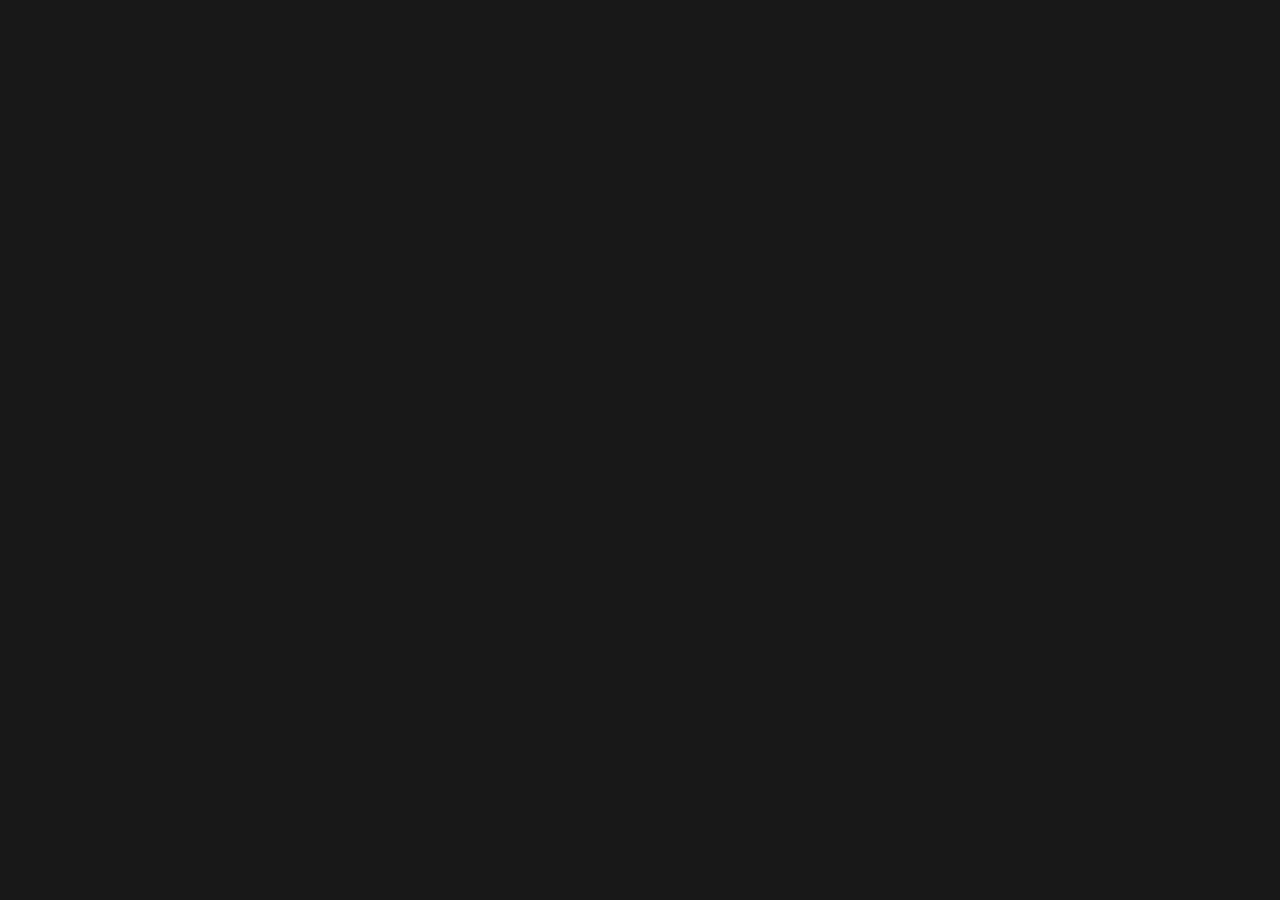
==== index.html @ e0ab5c4d "Updates" ====
<!DOCTYPE html>
<html>
  <head>
    <meta charset="UTF-8">
    <meta name="viewport" content="width=device-width, initial-scale=1">
    <link href="css/style.css" rel="stylesheet" type="text/css">
    <link rel="icon" href="https://clojurescript.org/images/cljs-logo-icon-32.png">
  </head>
  <body>
    <div id="app">
    </div> <!-- end of app div -->
    <script src="cljs-out/dev/main_bundle.js" type="text/javascript"></script>
  </body>
</html>
---- css/style.css ----
:root {
  --page-bg: #181818;
  --font-color: #bbb;
  --guitar-fret: #292929;
}

body {
  color: var(--font-color);
  background-color: var(--page-bg);
}

.center-text {
  text-align: center;
}

.guess {
  cursor: pointer;
}

.guitar {
  display: flex;
  flex-direction: column;
  box-shadow: 0px 5px 10px #111;
  background-color: rgba(255, 255, 255, 10%);
}

.guitar-string {
  display: flex;
  user-select: none;
  position: relative;
  cursor: pointer;
}

.guitar-string:before {
  content: ' ';
  position: absolute;
  top: calc(50% - 2px);
  left: 0;
  right: 0;
  border-top: 2px solid rgba(255, 255, 255, 5%);
}

.guitar-string .guitar-nut {
  border-right: 0.5rem solid;
  border-color: #444;
  background-color: #151515;
  width: 30%;
}

.guitar-nut,
.guitar-fret {
  position: relative;
  background-color: rgba(0, 0, 0, 10%);
  display: block;
  margin: 0 1px;
  padding: 0.5rem 0.1rem;
  width: 100%;
  text-align: center;
  font-family: Helvetica;
  font-size: 0.7rem;
  font-weight: bold;
  text-transform: uppercase;
}

.guitar-string:nth-child(3) .guitar-fret:nth-of-type(2n + 4):after,
.guitar-string:nth-child(2) .guitar-fret:nth-of-type(13):after,
.guitar-string:nth-child(4) .guitar-fret:nth-of-type(13):after,
.guitar-string:nth-child(2) .guitar-fret:nth-of-type(25):after,
.guitar-string:nth-child(4) .guitar-fret:nth-of-type(25):after {
  content: ' ';
  background-color: rgba(0, 0, 0, 20%);
  position: absolute;
  right: calc(50% - 0.5rem);
  bottom: -0.5rem;
  border-radius: 20rem;
  width: 1rem;
  height: 1rem;
}

.guitar-string:nth-child(3) .guitar-fret:nth-of-type(12):after,
.guitar-string:nth-child(3) .guitar-fret:nth-of-type(14):after,
.guitar-string:nth-child(3) .guitar-fret:nth-of-type(24):after {
  content: none;
}
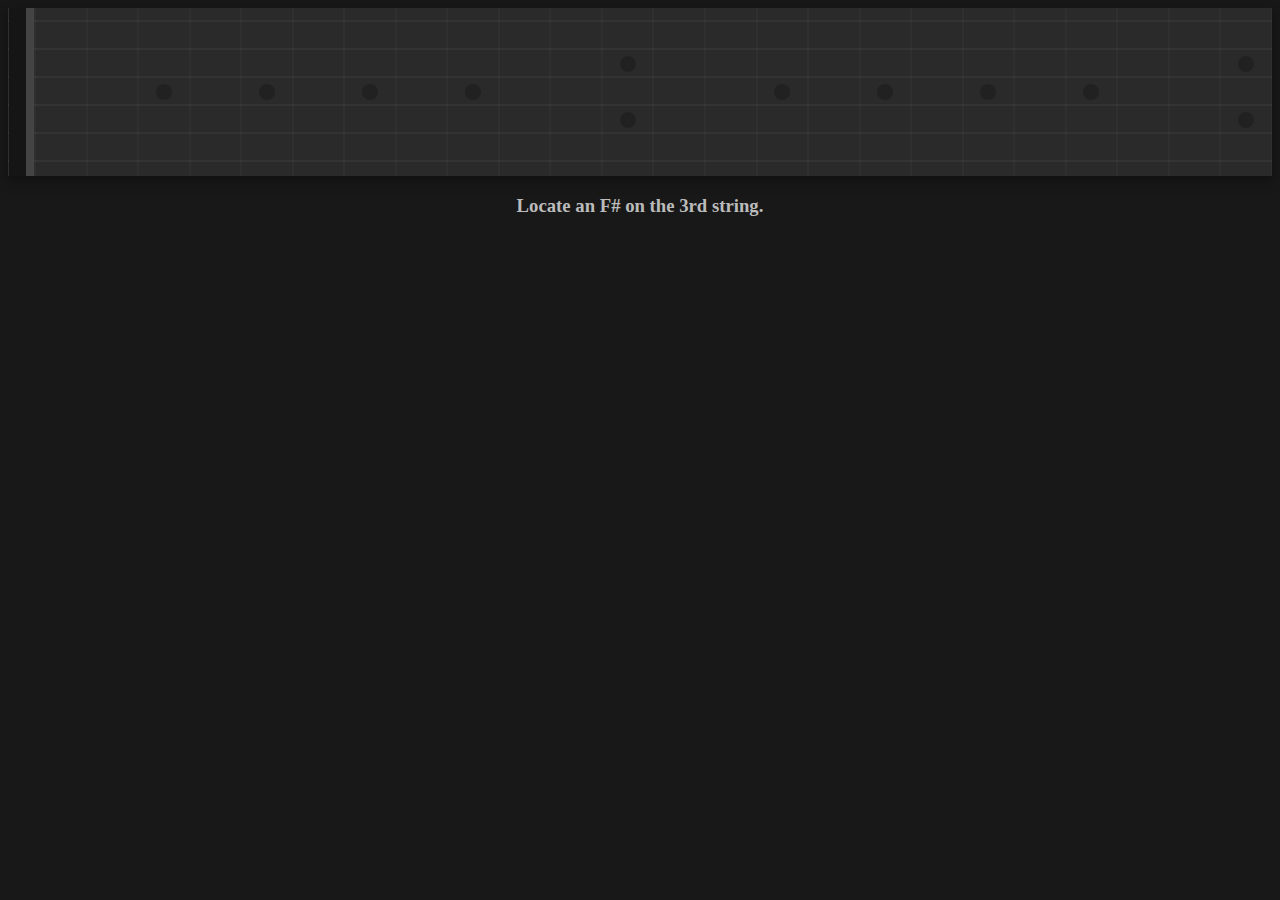
==== commit 8959dcfc: "Updates" ====
--- a/index.html
+++ b/index.html
@@ -7,8 +7,7 @@
     <link rel="icon" href="https://clojurescript.org/images/cljs-logo-icon-32.png">
   </head>
   <body>
-    <div id="app">
-    </div> <!-- end of app div -->
-    <script src="cljs-out/dev/main_bundle.js" type="text/javascript"></script>
+    <div id="app"> </div>
+    <script src="cljs-out/dev-main.js" type="text/javascript"></script>
   </body>
 </html>
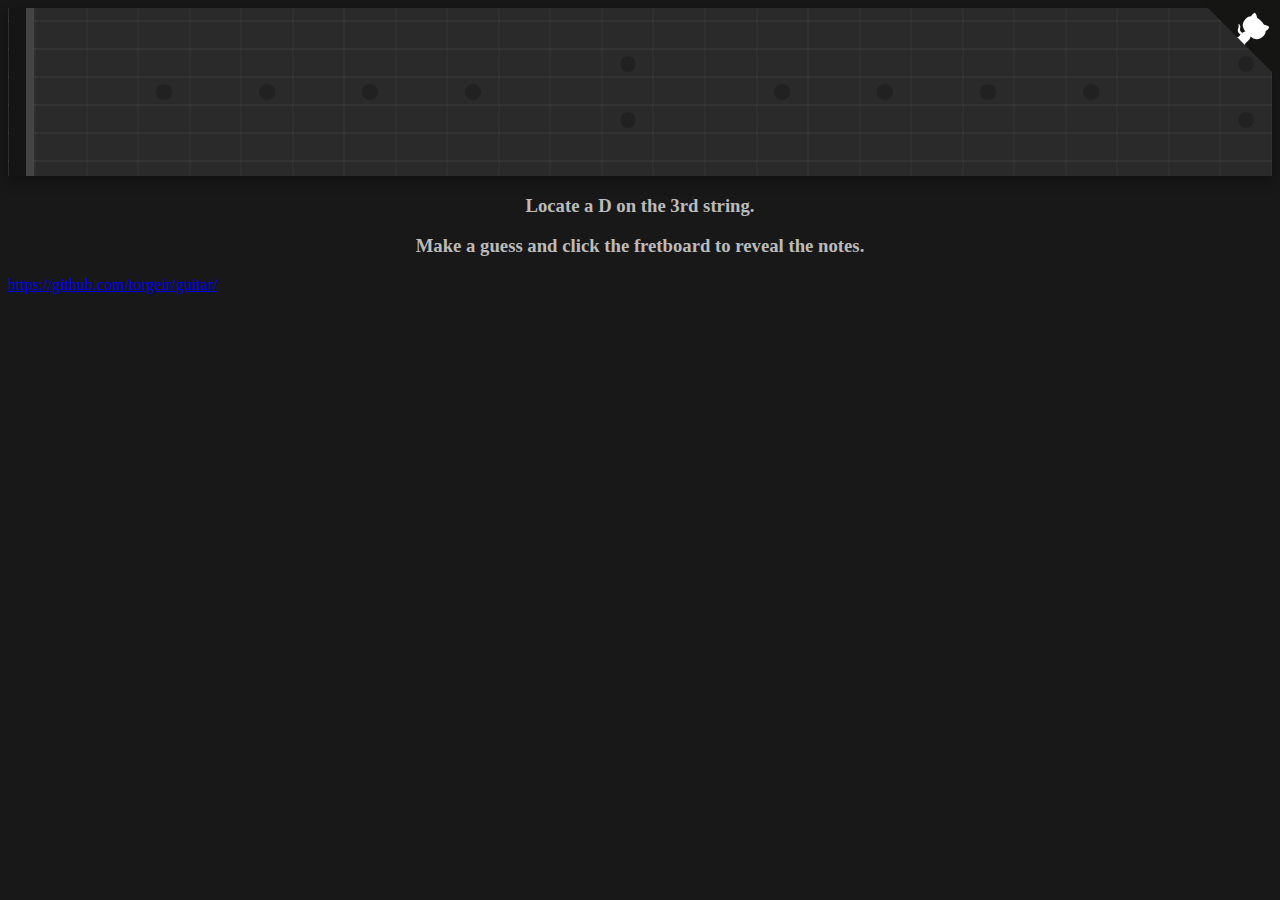
==== commit abb64d03: "deploy: 366dd7e9630687a886f5d7bde0ff2ae829c1bea7" ====
--- a/index.html
+++ b/index.html
@@ -5,9 +5,40 @@
     <meta name="viewport" content="width=device-width, initial-scale=1">
     <link href="css/style.css" rel="stylesheet" type="text/css">
     <link rel="icon" href="https://clojurescript.org/images/cljs-logo-icon-32.png">
+    <style>.github-corner:hover .octo-arm{animation:octocat-wave 560ms ease-in-out}@keyframes octocat-wave{0%,100%{transform:rotate(0)}20%,60%{transform:rotate(-25deg)}40%,80%{transform:rotate(10deg)}}@media (max-width:500px){.github-corner:hover .octo-arm{animation:none}.github-corner .octo-arm{animation:octocat-wave 560ms ease-in-out}}</style>
   </head>
   <body>
-    <div id="app"> </div>
+    <div id="app"></div>
     <script src="cljs-out/dev-main.js" type="text/javascript"></script>
+    <a href="//github.com/torgeir/guitar" class="github-corner" aria-label="View source on GitHub">
+      <svg width="80"
+           height="80"
+           viewBox="0 0 250 250"
+           aria-hidden="true"
+           style="fill:#151513; color:#fff; position: absolute; top: 0; border: 0; right: 0;">
+        <path d="M0,0 L115,115 L130,115 L142,142 L250,250 L250,0 Z"></path>
+        <path
+          fill="currentColor"
+          style="transform-origin: 130px 106px;"
+          class="octo-arm"
+          d="M128.3,109.0 C113.8,99.7 119.0,89.6 119.0,89.6 C122.0,82.7
+             120.5,78.6 120.5,78.6 C119.2,72.0 123.4,76.3 123.4,76.3
+             C127.3,80.9 125.5,87.3 125.5,87.3 C122.9,97.6 130.6,101.9
+             134.4,103.2"></path>
+        <path
+          fill="currentColor"
+          class="octo-body"
+          d="M115.0,115.0 C114.9,115.1 118.7,116.5 119.8,115.4 L133.7,101.6
+             C136.9,99.2 139.9,98.4 142.2,98.6 C133.8,88.0 127.5,74.4
+             143.8,58.0 C148.5,53.4 154.0,51.2 159.7,51.0 C160.3,49.4
+             163.2,43.6 171.4,40.1 C171.4,40.1 176.1,42.5 178.8,56.2
+             C183.1,58.6 187.2,61.8 190.9,65.4 C194.5,69.0 197.7,73.2
+             200.1,77.6 C213.8,80.2 216.3,84.9 216.3,84.9 C212.7,93.1
+             206.9,96.0 205.4,96.6 C205.1,102.4 203.0,107.8 198.3,112.5
+             C181.9,128.9 168.3,122.5 157.7,114.1 C157.9,116.9 156.7,120.9
+             152.7,124.9 L141.0,136.5 C139.8,137.7 141.6,141.9 141.8,141.8
+             Z"></path>
+      </svg>
+    </a>
   </body>
 </html>
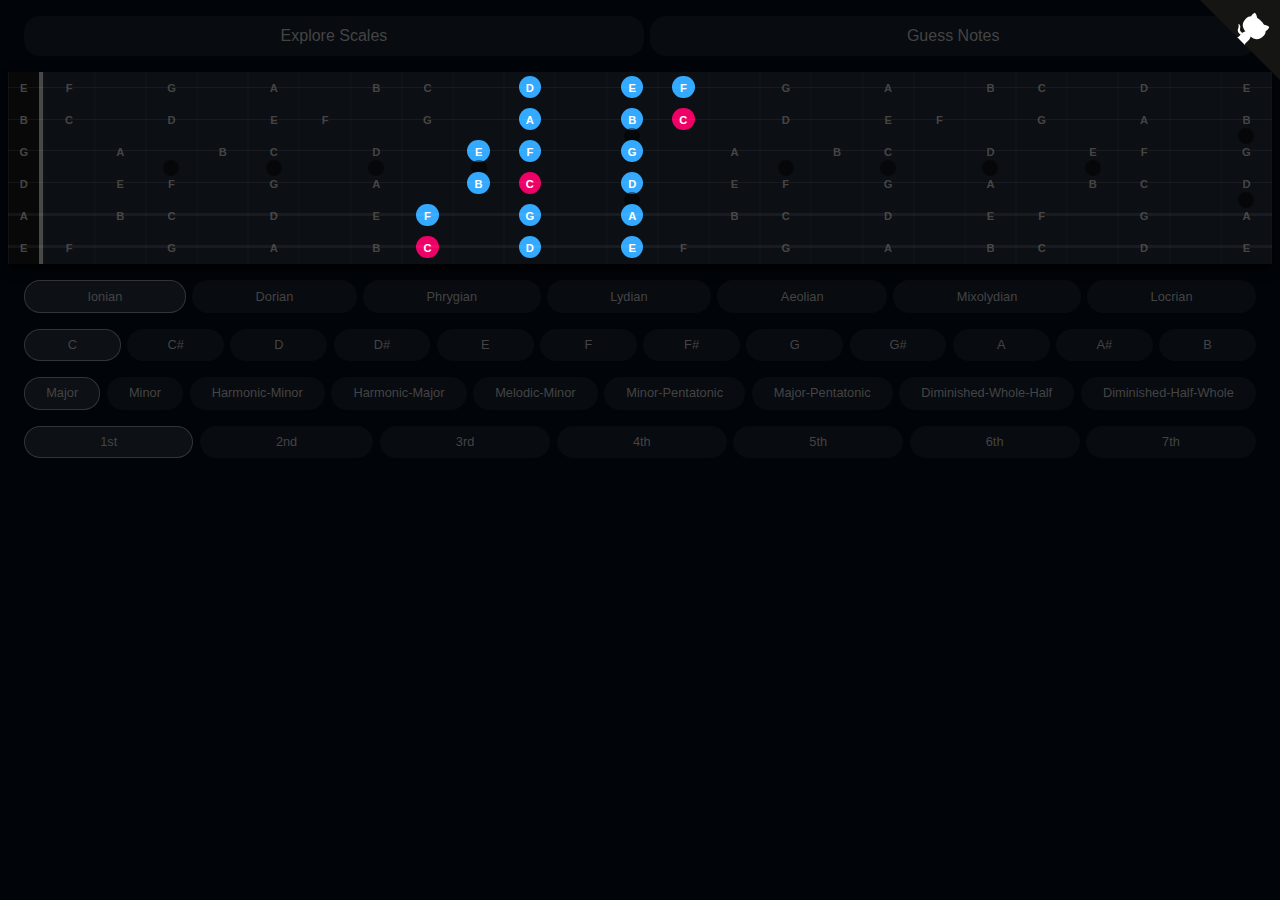
==== commit 2e0815d0: "deploy: eb308ea86ee9a671e246dc776ca551bdb1049353" ====
--- a/index.html
+++ b/index.html
@@ -39,6 +39,10 @@
              152.7,124.9 L141.0,136.5 C139.8,137.7 141.6,141.9 141.8,141.8
              Z"></path>
       </svg>
+      <script type="text/javascript"
+      src="https://cdnjs.buymeacoffee.com/1.0.0/button.prod.min.js"
+      data-name="bmc-button" data-slug="torgeir" data-color="#FFDD00"
+      data-emoji="" data-font="Cookie" data-text="Like this work? Buy me a coffee." data-outline-color="#000000" data-font-color="#000000" data-coffee-color="#ffffff" ></script>
     </a>
   </body>
 </html>
--- a/css/style.css
+++ b/css/style.css
@@ -1,11 +1,75 @@
 :root {
-  --page-bg: #181818;
-  --font-color: #bbb;
-  --guitar-fret: #292929;
+  --color-light-aqua: #3af;
+  --color-light-bittersweet: #f50;
+  --color-light-bluejeans: #48f;
+  --color-light-grass: #7b0;
+  --color-light-mint: #0ed;
+  --color-light-pink: #e06;
+  --color-light-pinkrose: #c4f;
+  --color-light-sunflower: #fc0;
+  --color-light-lavander: #34f;
+  --color-light-light: #f5f7fa;
+  --color-light-medium: #ccd1d9;
+  --color-light-dark: #656d78;
+
+  --color-dark-aqua: #3af;
+  --color-dark-bittersweet: #f50;
+  --color-dark-bluejeans: #48f;
+  --color-dark-grass: #7b0;
+  --color-dark-mint: #0ed;
+  --color-dark-pink: #e06;
+  --color-dark-pinkrose: #c4f;
+  --color-dark-sunflower: #fc0;
+  --color-dark-lavander: #34f;
+  --color-gray-light: #e6e9ed;
+  --color-gray-medium: #aab2bd;
+  --color-gray-dark: #333;
+
+  --page-bg: #010409;
+  --hover: rgba(100, 100, 100, 70%);
+  --font: #999;
+  --font-hl: #fefefe;
+  --font-faded: #444;
+  --guitar-bg: rgba(255, 255, 255, 6%);
+  --guitar-nut: var(--hover);
+  --guitar-headstock: #080808;
+  --guitar-string: rgba(255, 255, 255, 5%);
+  --guitar-shadow: #000;
+  --guitar-fret: rgba(0, 0, 0, 15%);
+  --guitar-fretboard-dot: rgba(0, 0, 0, 50%);
+  --note-hl-0: var(--color-dark-aqua);
+  --note-hl-1: var(--color-dark-pink);
+  --note-hl-2: var(--color-dark-bittersweet);
+  --note-hl-3: var(--color-dark-sunflower);
+  --note-hl-4: var(--color-dark-mint);
+  --note-hl-5: var(--color-dark-grass);
+  --note-hl-6: var(--color-dark-pinkrose);
+  --note-hl-7: var(--color-dark-lavander);
+  --note-hl-8: var(--color-gray-dark);
+  --guitar-string-width-xs: 1px;
+  --guitar-string-width-s: 1.6px;
+  --guitar-string-width-m: 1.9px;
+  --guitar-string-width-l: 3px;
+  --button-bg: rgba(255, 255, 255, 3%);
+  --button-fg: rgba(255, 255, 255, 5%);
+  --button-border: rgba(255, 255, 255, 15%);
+}
+
+/* tuned https://i.pinimg.com/originals/2e/9f/63/2e9f6323123859937b6ef88834db2adb.jpg */
+.theme--light {
+  --note-hl-0: var(--color-light-aqua);
+  --note-hl-1: var(--color-light-pink);
+  --note-hl-2: var(--color-light-bittersweet);
+  --note-hl-3: var(--color-light-sunflower);
+  --note-hl-4: var(--color-light-mint);
+  --note-hl-5: var(--color-light-grass);
+  --note-hl-6: var(--color-light-pinkrose);
+  --note-hl-7: var(--color-light-lavander);
+  --note-hl-8: var(--color-gray-dark);
 }
 
 body {
-  color: var(--font-color);
+  color: var(--font);
   background-color: var(--page-bg);
 }
 
@@ -20,40 +84,62 @@
 .guitar {
   display: flex;
   flex-direction: column;
-  box-shadow: 0px 5px 10px #111;
-  background-color: rgba(255, 255, 255, 10%);
+  box-shadow: 0px 5px 10px var(--guitar-shadow);
+  background-color: var(--guitar-bg);
+  overflow-x: auto;
+  flex-wrap: nowrap;
+}
+
+.guitar--faded {
+  color: var(--font-faded);
 }
 
 .guitar-string {
   display: flex;
   user-select: none;
   position: relative;
-  cursor: pointer;
-}
-
-.guitar-string:before {
-  content: ' ';
+}
+
+.guitar-string:after {
+  content: " ";
   position: absolute;
-  top: calc(50% - 2px);
   left: 0;
   right: 0;
-  border-top: 2px solid rgba(255, 255, 255, 5%);
+  pointer-events: none;
+}
+.guitar-string:nth-child(1):after {
+  top: calc(50% - var(--guitar-string-width-xs));
+  border-top: var(--guitar-string-width-xs) solid var(--guitar-string);
+}
+.guitar-string:nth-child(2):after {
+  top: calc(50% - var(--guitar-string-width-s));
+  border-top: var(--guitar-string-width-s) solid var(--guitar-string);
+}
+.guitar-string:nth-child(3):after,
+.guitar-string:nth-child(4):after {
+  top: calc(50% - var(--guitar-string-width-m));
+  border-top: var(--guitar-string-width-m) solid var(--guitar-string);
+}
+.guitar-string:nth-child(5):after,
+.guitar-string:nth-child(6):after {
+  top: calc(50% - var(--guitar-string-width-l));
+  border-top: var(--guitar-string-width-l) solid var(--guitar-string);
 }
 
 .guitar-string .guitar-nut {
-  border-right: 0.5rem solid;
-  border-color: #444;
-  background-color: #151515;
-  width: 30%;
+  border-right: 0.3rem solid;
+  border-color: var(--guitar-nut);
+  background-color: var(--guitar-headstock);
+  width: 60%;
 }
 
 .guitar-nut,
 .guitar-fret {
   position: relative;
-  background-color: rgba(0, 0, 0, 10%);
-  display: block;
+  display: flex;
+  align-self: stretch;
   margin: 0 1px;
-  padding: 0.5rem 0.1rem;
+  height: 2rem;
   width: 100%;
   text-align: center;
   font-family: Helvetica;
@@ -62,13 +148,91 @@
   text-transform: uppercase;
 }
 
+.guitar-fret {
+  background-color: var(--guitar-fret);
+}
+
+.scale-note {
+  position: relative;
+  display: block;
+  width: 100%;
+  text-align: center;
+  line-height: 2rem;
+  cursor: pointer;
+}
+
+.guitar-fret:hover .scale-note:before {
+  box-shadow: 0px 0px 3px var(--hover);
+}
+.guitar-fret:hover .scale-note:not(.scale-note--hl):before {
+  background-color: var(--hover);
+}
+
+.scale-note--hl:before,
+.scale-note--hl:after,
+.guitar-fret:hover .scale-note:before,
+.guitar-fret:hover .scale-note:after {
+  content: " ";
+  position: absolute;
+  top: calc(50% - 0.78rem);
+  right: calc(50% - 0.7rem);
+  border-radius: 20rem;
+  width: 1.4rem;
+  height: 1.4rem;
+}
+
+.guitar-fret:active .scale-note:before,
+.guitar-fret:active .scale-note:after {
+  filter: brightness(75%);
+}
+
+.scale-note--hl:before {
+  /* background-color from script */
+}
+
+.guitar-fret:hover .scale-note:after,
+.scale-note--hl:after {
+  content: attr(data-note);
+  top: auto;
+  right: calc(50% - 0.7rem);
+  color: var(--font-hl);
+}
+
+.scale-note--hl-0:before {
+  background-color: var(--note-hl-0);
+}
+.scale-note--hl-1:before {
+  background-color: var(--note-hl-1);
+}
+.scale-note--hl-2:before {
+  background-color: var(--note-hl-2);
+}
+.scale-note--hl-3:before {
+  background-color: var(--note-hl-3);
+}
+.scale-note--hl-4:before {
+  background-color: var(--note-hl-4);
+}
+.scale-note--hl-5:before {
+  background-color: var(--note-hl-5);
+}
+.scale-note--hl-6:before {
+  background-color: var(--note-hl-6);
+}
+.scale-note--hl-7:before {
+  background-color: var(--note-hl-7);
+}
+.scale-note--hl-8:before {
+  background-color: var(--note-hl-8);
+}
+
 .guitar-string:nth-child(3) .guitar-fret:nth-of-type(2n + 4):after,
 .guitar-string:nth-child(2) .guitar-fret:nth-of-type(13):after,
 .guitar-string:nth-child(4) .guitar-fret:nth-of-type(13):after,
 .guitar-string:nth-child(2) .guitar-fret:nth-of-type(25):after,
 .guitar-string:nth-child(4) .guitar-fret:nth-of-type(25):after {
-  content: ' ';
-  background-color: rgba(0, 0, 0, 20%);
+  content: " ";
+  background-color: var(--guitar-fretboard-dot);
   position: absolute;
   right: calc(50% - 0.5rem);
   bottom: -0.5rem;
@@ -82,3 +246,56 @@
 .guitar-string:nth-child(3) .guitar-fret:nth-of-type(24):after {
   content: none;
 }
+
+.buttons {
+  display: grid;
+  grid-auto-flow: column;
+  grid-column-gap: 0.4rem;
+  margin: 1rem;
+  /* justify-content: space-evenly; */
+}
+
+.button {
+  background: transparent;
+  background-color: var(--button-bg);
+  outline: none;
+  border-radius: 1rem;
+  border: 1px transparent solid;
+  color: var(--font-faded);
+  cursor: pointer;
+  font-size: 0.8rem;
+  line-height: 1.5rem;
+  min-width: 2.2rem;
+  padding: 0.2rem 0.5rem;
+  text-transform: capitalize;
+  user-select: none;
+}
+.button--selected {
+  background-color: var(--button-fg);
+  border-color: var(--button-border);
+}
+.button--huge {
+  font-size: 1rem;
+  line-height: 2rem;
+}
+.button:hover,
+.button:focus {
+  box-shadow: 0px 0px 5px var(--hover);
+}
+.button:active {
+  filter: brightness(85%);
+}
+
+/* buy me a coffee */
+.bmc-btn-container {
+  position: absolute;
+  transform: scale3d(0.65, 0.65, 1);
+  filter: brightness(80%);
+  transition: transform;
+  bottom: 1rem;
+  right: -2rem;
+}
+.bmc-btn-container:hover {
+  filter: brightness(100%);
+  transform: scale3d(0.68, 0.68, 1);
+}
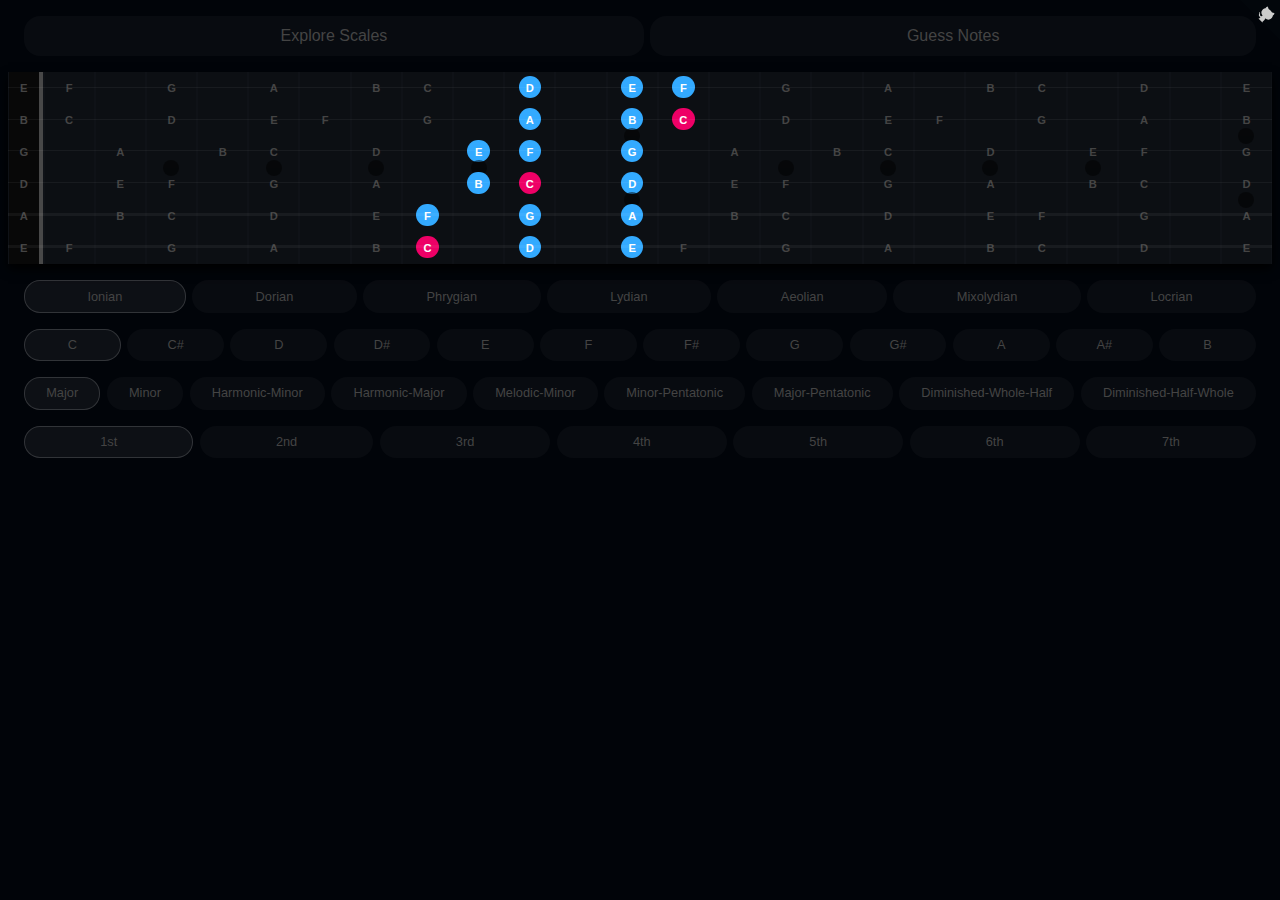
==== commit 2e5c1fe3: "deploy: 9794de89f17568356a8df1be21cf0acb93325cc6" ====
--- a/index.html
+++ b/index.html
@@ -10,12 +10,24 @@
   <body>
     <div id="app"></div>
     <script src="cljs-out/dev-main.js" type="text/javascript"></script>
+    <script
+      type="text/javascript"
+      src="https://cdnjs.buymeacoffee.com/1.0.0/button.prod.min.js"
+      data-name="bmc-button"
+      data-slug="torgeir"
+      data-color="#FFDD00"
+      data-emoji=""
+      data-font="Cookie"
+      data-text="Like this work? Buy me a coffee!"
+      data-outline-color="#000000"
+      data-font-color="#000000"
+      data-coffee-color="#ffffff"></script>
     <a href="//github.com/torgeir/guitar" class="github-corner" aria-label="View source on GitHub">
-      <svg width="80"
-           height="80"
+      <svg width="40"
+           height="40"
            viewBox="0 0 250 250"
            aria-hidden="true"
-           style="fill:#151513; color:#fff; position: absolute; top: 0; border: 0; right: 0;">
+           style="fill:#02060b; color:#ccc; position: absolute; top: 0; border: 0; right: 0;">
         <path d="M0,0 L115,115 L130,115 L142,142 L250,250 L250,0 Z"></path>
         <path
           fill="currentColor"
@@ -39,10 +51,6 @@
              152.7,124.9 L141.0,136.5 C139.8,137.7 141.6,141.9 141.8,141.8
              Z"></path>
       </svg>
-      <script type="text/javascript"
-      src="https://cdnjs.buymeacoffee.com/1.0.0/button.prod.min.js"
-      data-name="bmc-button" data-slug="torgeir" data-color="#FFDD00"
-      data-emoji="" data-font="Cookie" data-text="Like this work? Buy me a coffee." data-outline-color="#000000" data-font-color="#000000" data-coffee-color="#ffffff" ></script>
     </a>
   </body>
 </html>
--- a/css/style.css
+++ b/css/style.css
@@ -150,6 +150,7 @@
 
 .guitar-fret {
   background-color: var(--guitar-fret);
+  transition: all 0.1s;
 }
 
 .scale-note {
@@ -187,6 +188,7 @@
 }
 
 .scale-note--hl:before {
+  transition: all 0.1s;
   /* background-color from script */
 }
 
@@ -269,6 +271,8 @@
   padding: 0.2rem 0.5rem;
   text-transform: capitalize;
   user-select: none;
+  box-shadow: none;
+  transition: all 0.1s;
 }
 .button--selected {
   background-color: var(--button-fg);
@@ -288,14 +292,25 @@
 
 /* buy me a coffee */
 .bmc-btn-container {
-  position: absolute;
-  transform: scale3d(0.65, 0.65, 1);
-  filter: brightness(80%);
+  text-align: right;
   transition: transform;
-  bottom: 1rem;
-  right: -2rem;
-}
-.bmc-btn-container:hover {
+  transform: scale(0.5);
+  transform-origin: bottom right;
+}
+
+.bmc-btn-container .bmc-btn {
+  margin-right: 1rem;
+}
+
+.bmc-btn-container .bmc-btn {
+  transition: all 0.1s;
+  filter: grayscale(100%);
+  filter: brightness(20%);
+}
+
+.bmc-btn-container .bmc-btn:active,
+.bmc-btn-container .bmc-btn:focus,
+.bmc-btn-container .bmc-btn:hover {
+  filter: grayscale(0%);
   filter: brightness(100%);
-  transform: scale3d(0.68, 0.68, 1);
-}
+}
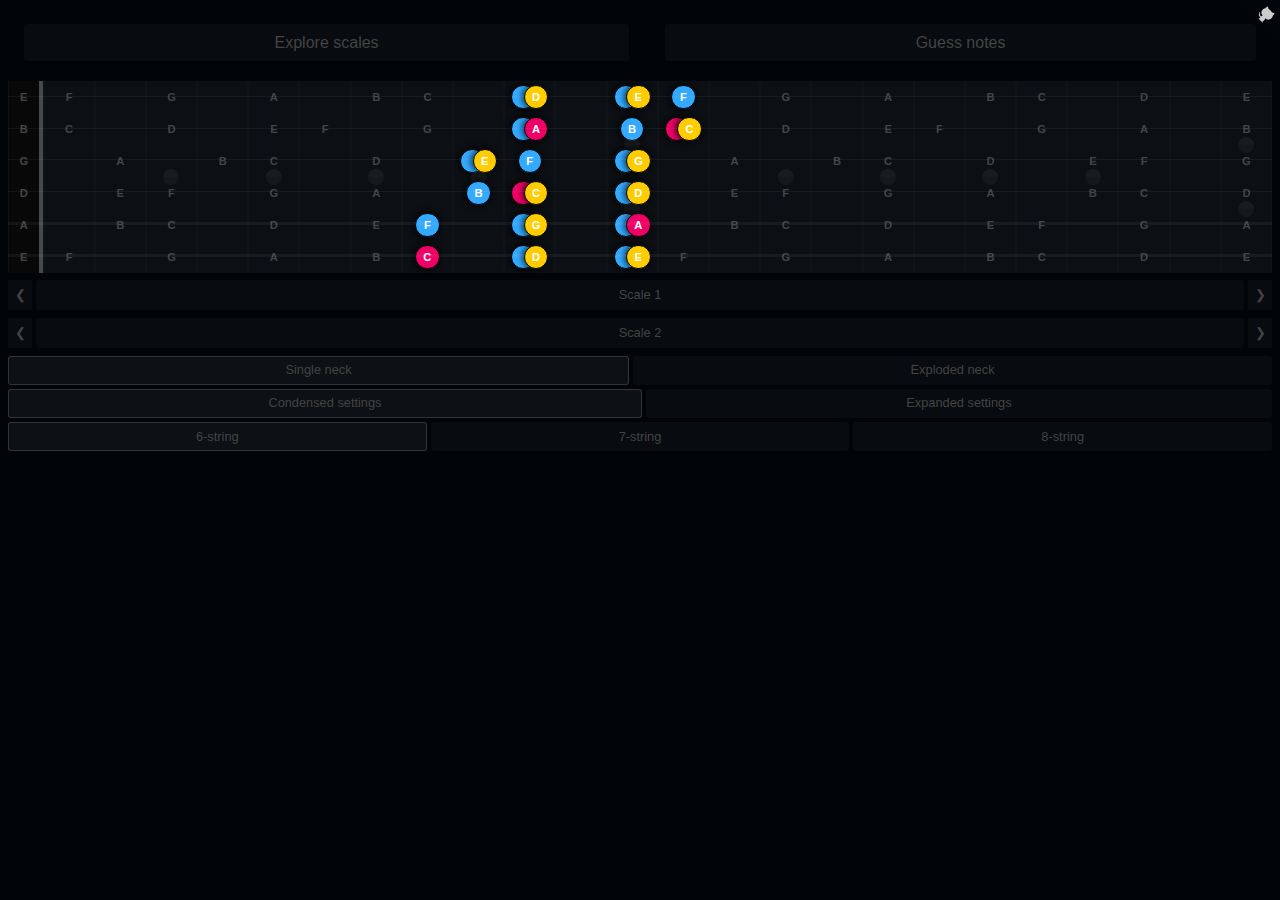
==== commit f29160d6: "deploy: fc1093ea5fe8885d7920e25f28e6757490e70750" ====
--- a/index.html
+++ b/index.html
@@ -2,7 +2,7 @@
 <html>
   <head>
     <meta charset="UTF-8">
-    <meta name="viewport" content="width=device-width, initial-scale=1">
+    <meta name="viewport" content="width=device-width, max-scale=1">
     <link href="css/style.css" rel="stylesheet" type="text/css">
     <link rel="icon" href="https://clojurescript.org/images/cljs-logo-icon-32.png">
     <style>.github-corner:hover .octo-arm{animation:octocat-wave 560ms ease-in-out}@keyframes octocat-wave{0%,100%{transform:rotate(0)}20%,60%{transform:rotate(-25deg)}40%,80%{transform:rotate(10deg)}}@media (max-width:500px){.github-corner:hover .octo-arm{animation:none}.github-corner .octo-arm{animation:octocat-wave 560ms ease-in-out}}</style>
--- a/css/style.css
+++ b/css/style.css
@@ -36,7 +36,7 @@
   --guitar-string: rgba(255, 255, 255, 5%);
   --guitar-shadow: #000;
   --guitar-fret: rgba(0, 0, 0, 15%);
-  --guitar-fretboard-dot: rgba(0, 0, 0, 50%);
+  --guitar-fretboard-dot: rgba(255, 255, 255, 5%);
   --note-hl-0: var(--color-dark-aqua);
   --note-hl-1: var(--color-dark-pink);
   --note-hl-2: var(--color-dark-bittersweet);
@@ -50,6 +50,8 @@
   --guitar-string-width-s: 1.6px;
   --guitar-string-width-m: 1.9px;
   --guitar-string-width-l: 3px;
+  --guitar-string-width-xl: 4px;
+  --guitar-string-width-xxl: 5px;
   --button-bg: rgba(255, 255, 255, 3%);
   --button-fg: rgba(255, 255, 255, 5%);
   --button-border: rgba(255, 255, 255, 15%);
@@ -71,6 +73,8 @@
 body {
   color: var(--font);
   background-color: var(--page-bg);
+  counter-reset: scale;
+  font-size: 0.875em;
 }
 
 .center-text {
@@ -79,6 +83,12 @@
 
 .guess {
   cursor: pointer;
+}
+
+.guitar-container {
+  width: 100%;
+  overflow-x: auto;
+  margin: 0.2rem 0;
 }
 
 .guitar {
@@ -88,6 +98,8 @@
   background-color: var(--guitar-bg);
   overflow-x: auto;
   flex-wrap: nowrap;
+  min-width: 48rem;
+  user-select: none;
 }
 
 .guitar--faded {
@@ -125,6 +137,14 @@
   top: calc(50% - var(--guitar-string-width-l));
   border-top: var(--guitar-string-width-l) solid var(--guitar-string);
 }
+.guitar-string:nth-child(7):after {
+  top: calc(50% - var(--guitar-string-width-xl));
+  border-top: var(--guitar-string-width-xl) solid var(--guitar-string);
+}
+.guitar-string:nth-child(8):after {
+  top: calc(50% - var(--guitar-string-width-xxl));
+  border-top: var(--guitar-string-width-xxl) solid var(--guitar-string);
+}
 
 .guitar-string .guitar-nut {
   border-right: 0.3rem solid;
@@ -137,15 +157,15 @@
 .guitar-fret {
   position: relative;
   display: flex;
-  align-self: stretch;
+  justify-content: space-evenly;
   margin: 0 1px;
   height: 2rem;
   width: 100%;
-  text-align: center;
   font-family: Helvetica;
   font-size: 0.7rem;
   font-weight: bold;
   text-transform: uppercase;
+  user-select: none;
 }
 
 .guitar-fret {
@@ -153,13 +173,26 @@
   transition: all 0.1s;
 }
 
+/* hide non-frontmost note names */
+.scale-note:not(:last-child):after {
+  visibility: hidden;
+}
+
 .scale-note {
   position: relative;
   display: block;
-  width: 100%;
   text-align: center;
   line-height: 2rem;
   cursor: pointer;
+}
+
+.scale-note ~ .scale-note {
+  margin-left: -20%;
+}
+.scale-note:first-child:before,
+.scale-note ~ .scale-note:before {
+  border: 1px solid rgba(0, 0, 0, 100%);
+  box-shadow: -1px 0px 5px 2px rgba(0, 0, 0, 50%);
 }
 
 .guitar-fret:hover .scale-note:before {
@@ -176,7 +209,7 @@
   content: " ";
   position: absolute;
   top: calc(50% - 0.78rem);
-  right: calc(50% - 0.7rem);
+  right: calc(50% - 0.7rem - 1px /* .scale-note border */);
   border-radius: 20rem;
   width: 1.4rem;
   height: 1.4rem;
@@ -252,24 +285,31 @@
 .buttons {
   display: grid;
   grid-auto-flow: column;
-  grid-column-gap: 0.4rem;
-  margin: 1rem;
-  /* justify-content: space-evenly; */
+  grid-column-gap: 0.25rem;
+  margin: 0.25rem 0;
+  user-select: none;
+}
+.buttons:first-child {
+  margin-top: 0;
+}
+.buttons:last-child {
+  margin-bottom: 0;
 }
 
 .button {
   background: transparent;
   background-color: var(--button-bg);
   outline: none;
-  border-radius: 1rem;
+  border-radius: 3px;
   border: 1px transparent solid;
   color: var(--font-faded);
   cursor: pointer;
   font-size: 0.8rem;
+  text-align: center;
+  font-family: Arial;
   line-height: 1.5rem;
-  min-width: 2.2rem;
-  padding: 0.2rem 0.5rem;
-  text-transform: capitalize;
+  min-width: 1rem;
+  padding: 0.1rem 0;
   user-select: none;
   box-shadow: none;
   transition: all 0.1s;
@@ -278,10 +318,15 @@
   background-color: var(--button-fg);
   border-color: var(--button-border);
 }
+.button--square {
+  border-radius: 0;
+}
 .button--huge {
+  margin: 1rem;
   font-size: 1rem;
   line-height: 2rem;
 }
+
 .button:hover,
 .button:focus {
   box-shadow: 0px 0px 5px var(--hover);
@@ -300,6 +345,7 @@
 
 .bmc-btn-container .bmc-btn {
   margin-right: 1rem;
+  text-align: left;
 }
 
 .bmc-btn-container .bmc-btn {
@@ -314,3 +360,43 @@
   filter: grayscale(0%);
   filter: brightness(100%);
 }
+
+.column {
+  display: grid;
+  gap: 0.25rem;
+  margin: 0.05rem 0;
+  grid-template-columns: 1.5rem 1fr 1.5rem;
+}
+.column-col {
+  display: grid;
+  align-self: stretch;
+  padding: 0.25rem 0;
+}
+
+.condensed .guitar-buttons {
+  display: none;
+}
+.guitar-buttons-wrapper {
+  display: grid;
+  counter-increment: scale;
+  justify-content: stretch;
+}
+.guitar-buttons-wrapper .guitar-buttons-opener {
+  display: none;
+}
+.condensed .guitar-buttons-wrapper .guitar-buttons-opener {
+  display: block;
+  align-self: stretch;
+}
+.condensed .guitar-buttons-wrapper .guitar-buttons-opener:after {
+  content: "Scale " counter(scale);
+}
+.condensed .guitar-buttons-wrapper:focus-within .guitar-buttons-opener {
+  opacity: 0;
+  position: absolute;
+  top: -10000px;
+}
+.condensed .guitar-buttons-wrapper:focus-within .guitar-buttons {
+  display: block;
+  height: auto;
+}
